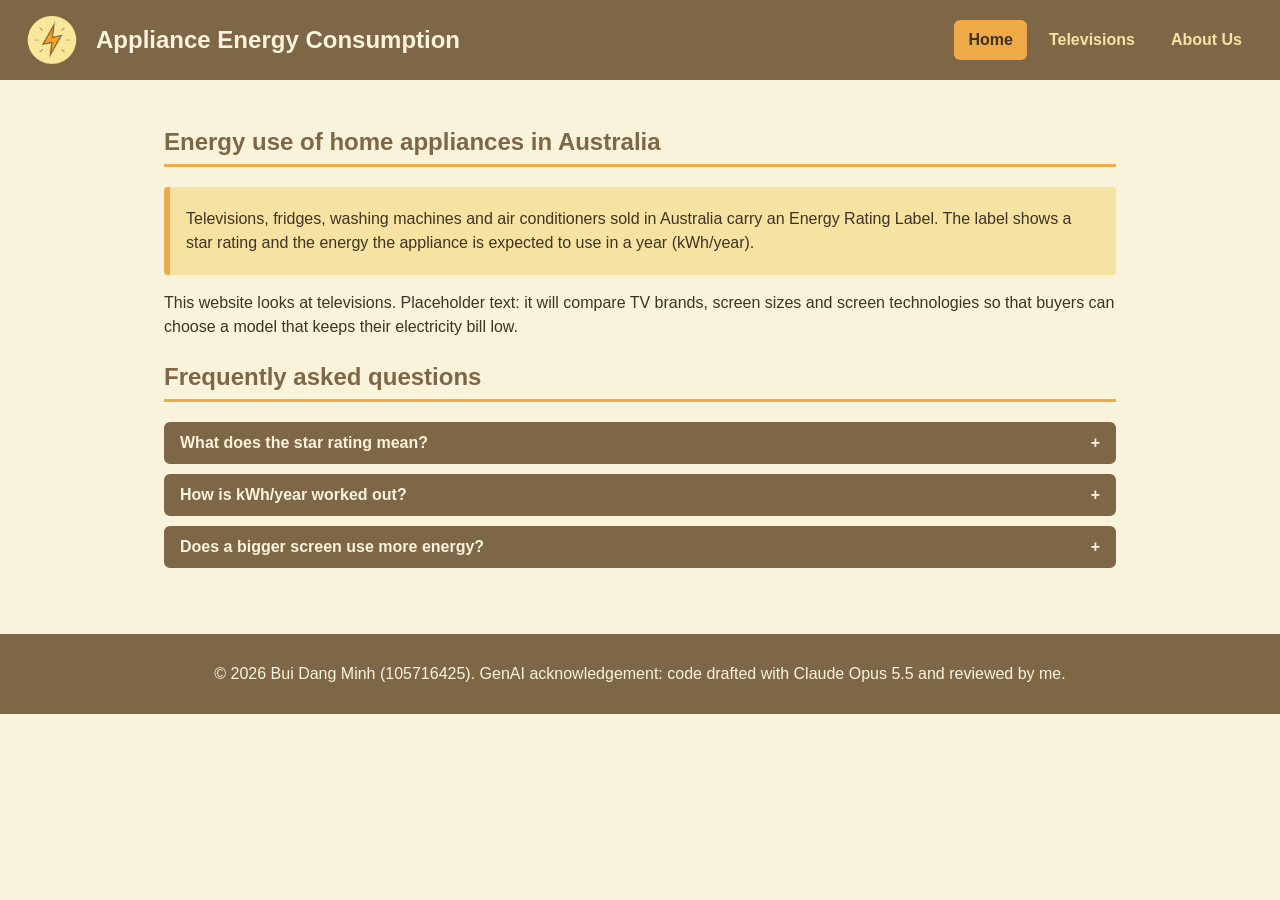
==== index.html @ e33b91b9 "Exercise 0.2: three-page Appliance Energy Consumption website Home, Televisions and About Us pages w" ====
<!DOCTYPE html>
<html lang="en">
<head>
  <meta charset="UTF-8">
  <meta name="viewport" content="width=device-width, initial-scale=1.0">
  <title>Home | Appliance Energy Consumption</title>
  <link rel="stylesheet" href="assets/css/style.css">
</head>
<body>
  <!-- GenAI: page structure drafted with Claude Opus 5.5, then reviewed and edited by me -->
  <header>
    <a class="logo" href="index.html"><img src="assets/img/power-icon.png" alt="Power logo, back to the Home page"></a>
    <h1>Appliance Energy Consumption</h1>
    <nav>
      <ul>
        <li><a class="active" href="index.html">Home</a></li>
        <li><a href="televisions.html">Televisions</a></li>
        <li><a href="about.html">About Us</a></li>
      </ul>
    </nav>
  </header>

  <main>
    <h2>Energy use of home appliances in Australia</h2>
    <div class="container">
      <p>Televisions, fridges, washing machines and air conditioners sold in Australia carry an Energy Rating Label. The label shows a star rating and the energy the appliance is expected to use in a year (kWh/year).</p>
    </div>
    <p>This website looks at televisions. Placeholder text: it will compare TV brands, screen sizes and screen technologies so that buyers can choose a model that keeps their electricity bill low.</p>

    <h2>Frequently asked questions</h2>
    <div class="faq-item">
      <button class="faq-question" type="button" aria-expanded="false" aria-controls="faq-1">What does the star rating mean?</button>
      <div class="faq-answer" id="faq-1" hidden>
        <p>Placeholder answer: more stars means the appliance uses less energy than other models of the same size.</p>
      </div>
    </div>
    <div class="faq-item">
      <button class="faq-question" type="button" aria-expanded="false" aria-controls="faq-2">How is kWh/year worked out?</button>
      <div class="faq-answer" id="faq-2" hidden>
        <p>Placeholder answer: the yearly energy use is measured in a standard test and assumes the TV is on for 10 hours a day.</p>
      </div>
    </div>
    <div class="faq-item">
      <button class="faq-question" type="button" aria-expanded="false" aria-controls="faq-3">Does a bigger screen use more energy?</button>
      <div class="faq-answer" id="faq-3" hidden>
        <p>Placeholder answer: usually yes, so compare TVs of the same screen size when you look at energy use.</p>
      </div>
    </div>
  </main>

  <footer>
    <p>&copy; <span class="current-year">2026</span> Bui Dang Minh (105716425). GenAI acknowledgement: code drafted with Claude Opus 5.5 and reviewed by me.</p>
  </footer>

  <script src="assets/js/site.js"></script>
</body>
</html>
---- assets/css/style.css ----
:root {
  --cream: #faf3dc;
  --sand: #f6e3a1;
  --brown: #7d6747;
  --orange: #eeaa46;
  --dark: #3d3326;
}

* {
  box-sizing: border-box;
}

body {
  margin: 0;
  font-family: Arial, Helvetica, sans-serif;
  background-color: var(--cream);
  color: var(--dark);
  line-height: 1.5;
}

header {
  background-color: var(--brown);
  color: var(--cream);
  padding: 12px 24px;
  display: flex;
  flex-wrap: wrap;
  align-items: center;
  gap: 16px;
}

.logo img {
  display: block;
  width: 56px;
  height: 56px;
}

header h1 {
  margin: 0;
  font-size: 1.5rem;
  flex: 1;
}

nav ul {
  list-style: none;
  margin: 0;
  padding: 0;
  display: flex;
  flex-wrap: wrap;
  gap: 8px;
}

nav a {
  display: block;
  padding: 8px 14px;
  border-radius: 6px;
  color: var(--sand);
  text-decoration: none;
  font-weight: bold;
}

nav a:hover {
  background-color: var(--dark);
  color: var(--orange);
}

nav a.active {
  background-color: var(--orange);
  color: var(--dark);
}

main {
  max-width: 1000px;
  margin: 0 auto;
  padding: 24px;
}

h2 {
  color: var(--brown);
  border-bottom: 3px solid var(--orange);
  padding-bottom: 4px;
}

.container {
  background-color: var(--sand);
  border-left: 6px solid var(--orange);
  padding: 4px 16px;
  border-radius: 4px;
}

.faq-item {
  border: 2px solid var(--brown);
  border-radius: 6px;
  margin-bottom: 10px;
  background-color: white;
}

.faq-question {
  width: 100%;
  text-align: left;
  background-color: var(--brown);
  color: var(--cream);
  border: none;
  padding: 10px 14px;
  font-size: 1rem;
  font-weight: bold;
  cursor: pointer;
}

.faq-question:hover {
  background-color: var(--dark);
}

.faq-question::after {
  content: "+";
  float: right;
}

.faq-question[aria-expanded="true"]::after {
  content: "-";
}

.faq-answer {
  padding: 4px 14px;
}

#d3-practice svg {
  border: 1px solid var(--brown);
  background-color: white;
  max-width: 100%;
}

.responsive-svg-container {
  margin-right: auto;
  margin-left: auto;
  width: 100%;
  max-width: 1200px;
}

ul.links li {
  margin-bottom: 6px;
}

footer {
  background-color: var(--brown);
  color: var(--cream);
  text-align: center;
  padding: 12px;
  margin-top: 32px;
}
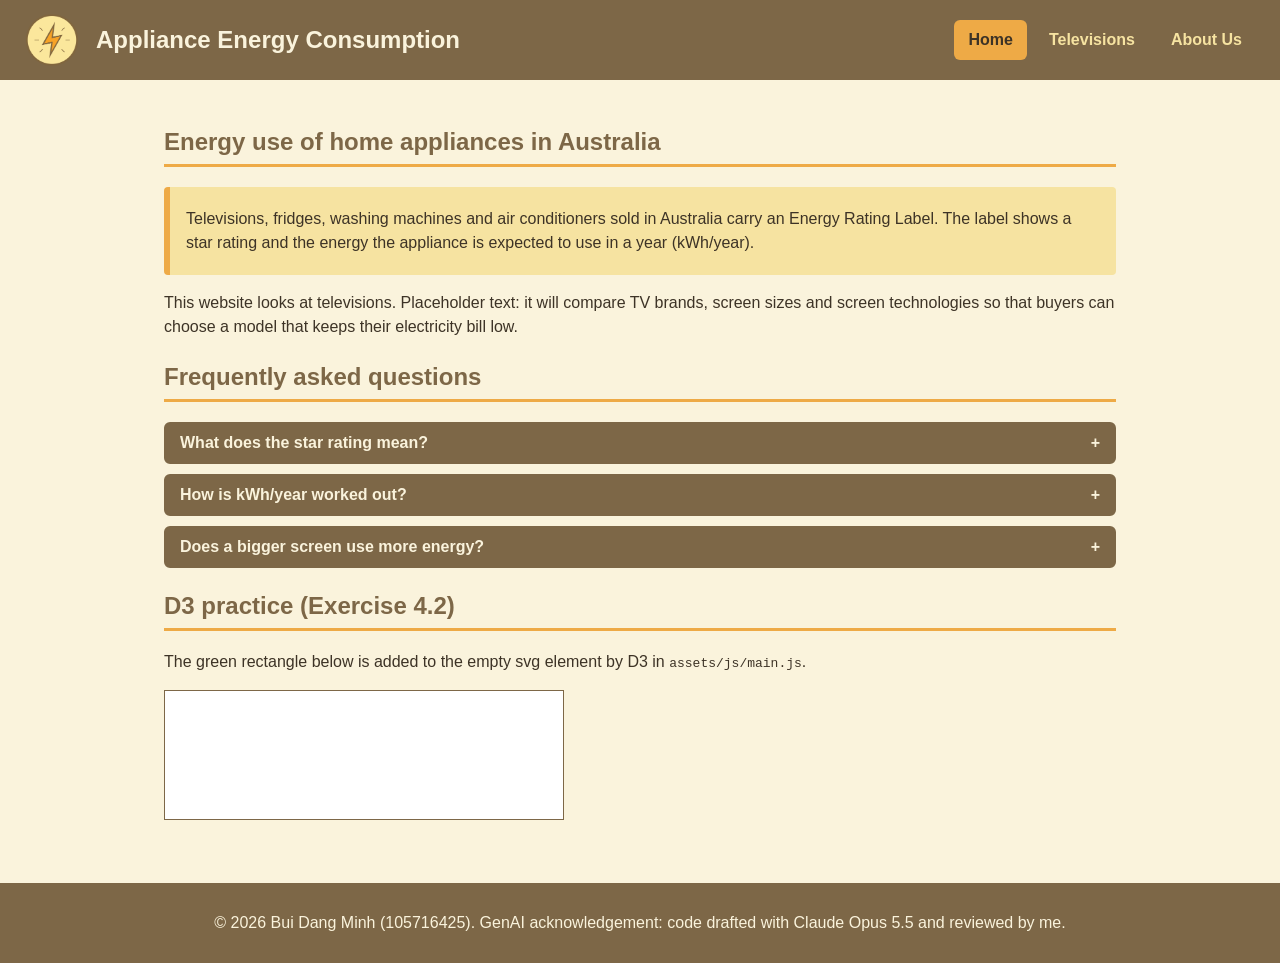
==== commit ccc2d7b8: "Exercise 4.2 Step 4: append a rectangle to an svg element with D3 Largely generated with GenAI (Clau" ====
--- a/index.html
+++ b/index.html
@@ -46,6 +46,12 @@
         <p>Placeholder answer: usually yes, so compare TVs of the same screen size when you look at energy use.</p>
       </div>
     </div>
+
+    <section id="d3-practice">
+      <h2>D3 practice (Exercise 4.2)</h2>
+      <p>The green rectangle below is added to the empty svg element by D3 in <code>assets/js/main.js</code>.</p>
+      <svg width="400" height="130"></svg>
+    </section>
   </main>
 
   <footer>
@@ -53,5 +59,7 @@
   </footer>
 
   <script src="assets/js/site.js"></script>
+  <script src="https://d3js.org/d3.v7.min.js"></script>
+  <script src="assets/js/main.js"></script>
 </body>
 </html>
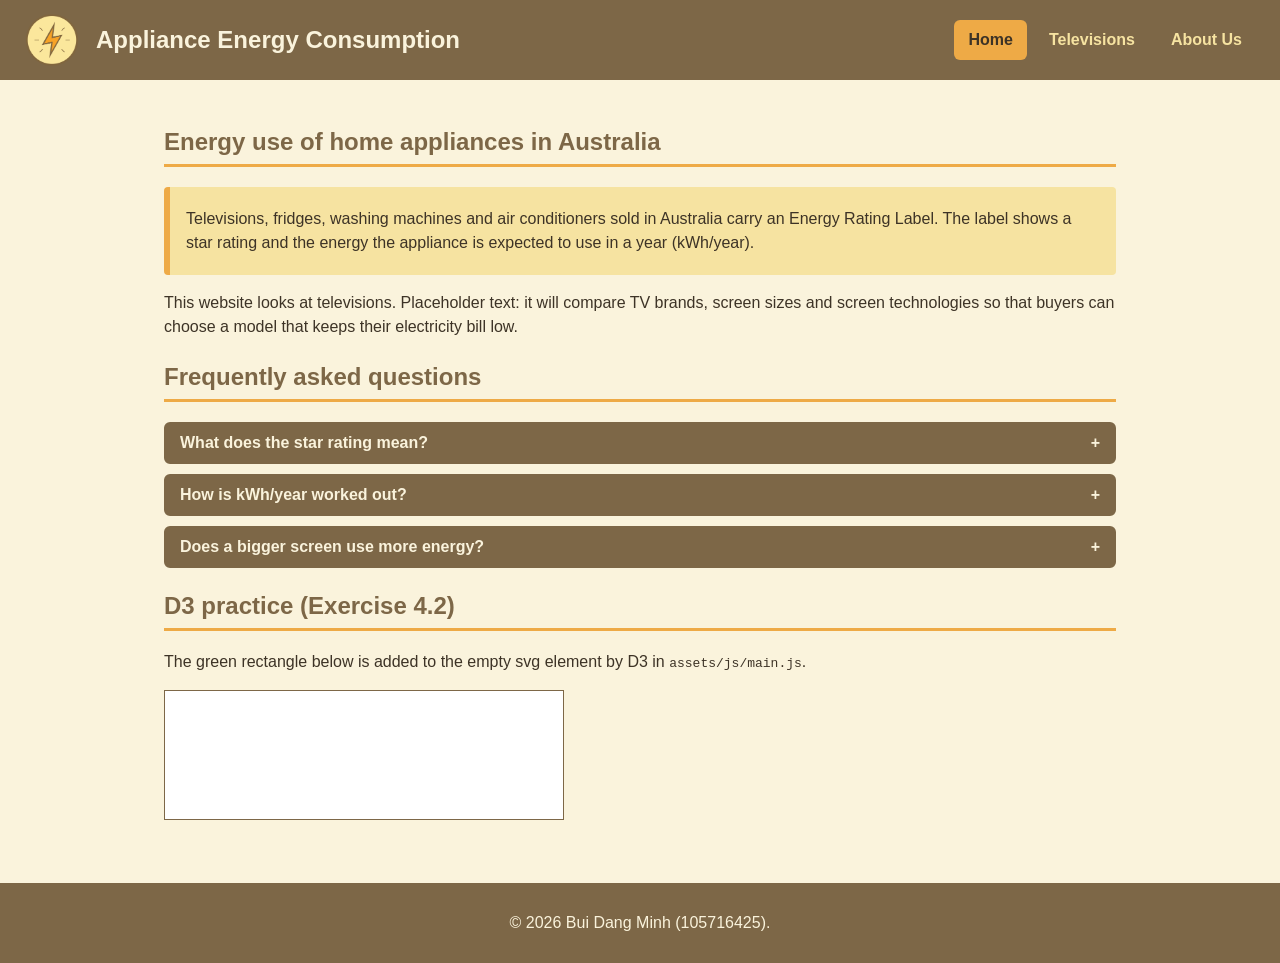
==== commit 8a59cc49: "Remove GenAI comments and acknowledgements, now in a separate declaration" ====
--- a/index.html
+++ b/index.html
@@ -7,7 +7,6 @@
   <link rel="stylesheet" href="assets/css/style.css">
 </head>
 <body>
-  <!-- GenAI: page structure drafted with Claude Opus 5.5, then reviewed and edited by me -->
   <header>
     <a class="logo" href="index.html"><img src="assets/img/power-icon.png" alt="Power logo, back to the Home page"></a>
     <h1>Appliance Energy Consumption</h1>
@@ -55,7 +54,7 @@
   </main>
 
   <footer>
-    <p>&copy; <span class="current-year">2026</span> Bui Dang Minh (105716425). GenAI acknowledgement: code drafted with Claude Opus 5.5 and reviewed by me.</p>
+    <p>&copy; <span class="current-year">2026</span> Bui Dang Minh (105716425).</p>
   </footer>
 
   <script src="assets/js/site.js"></script>
